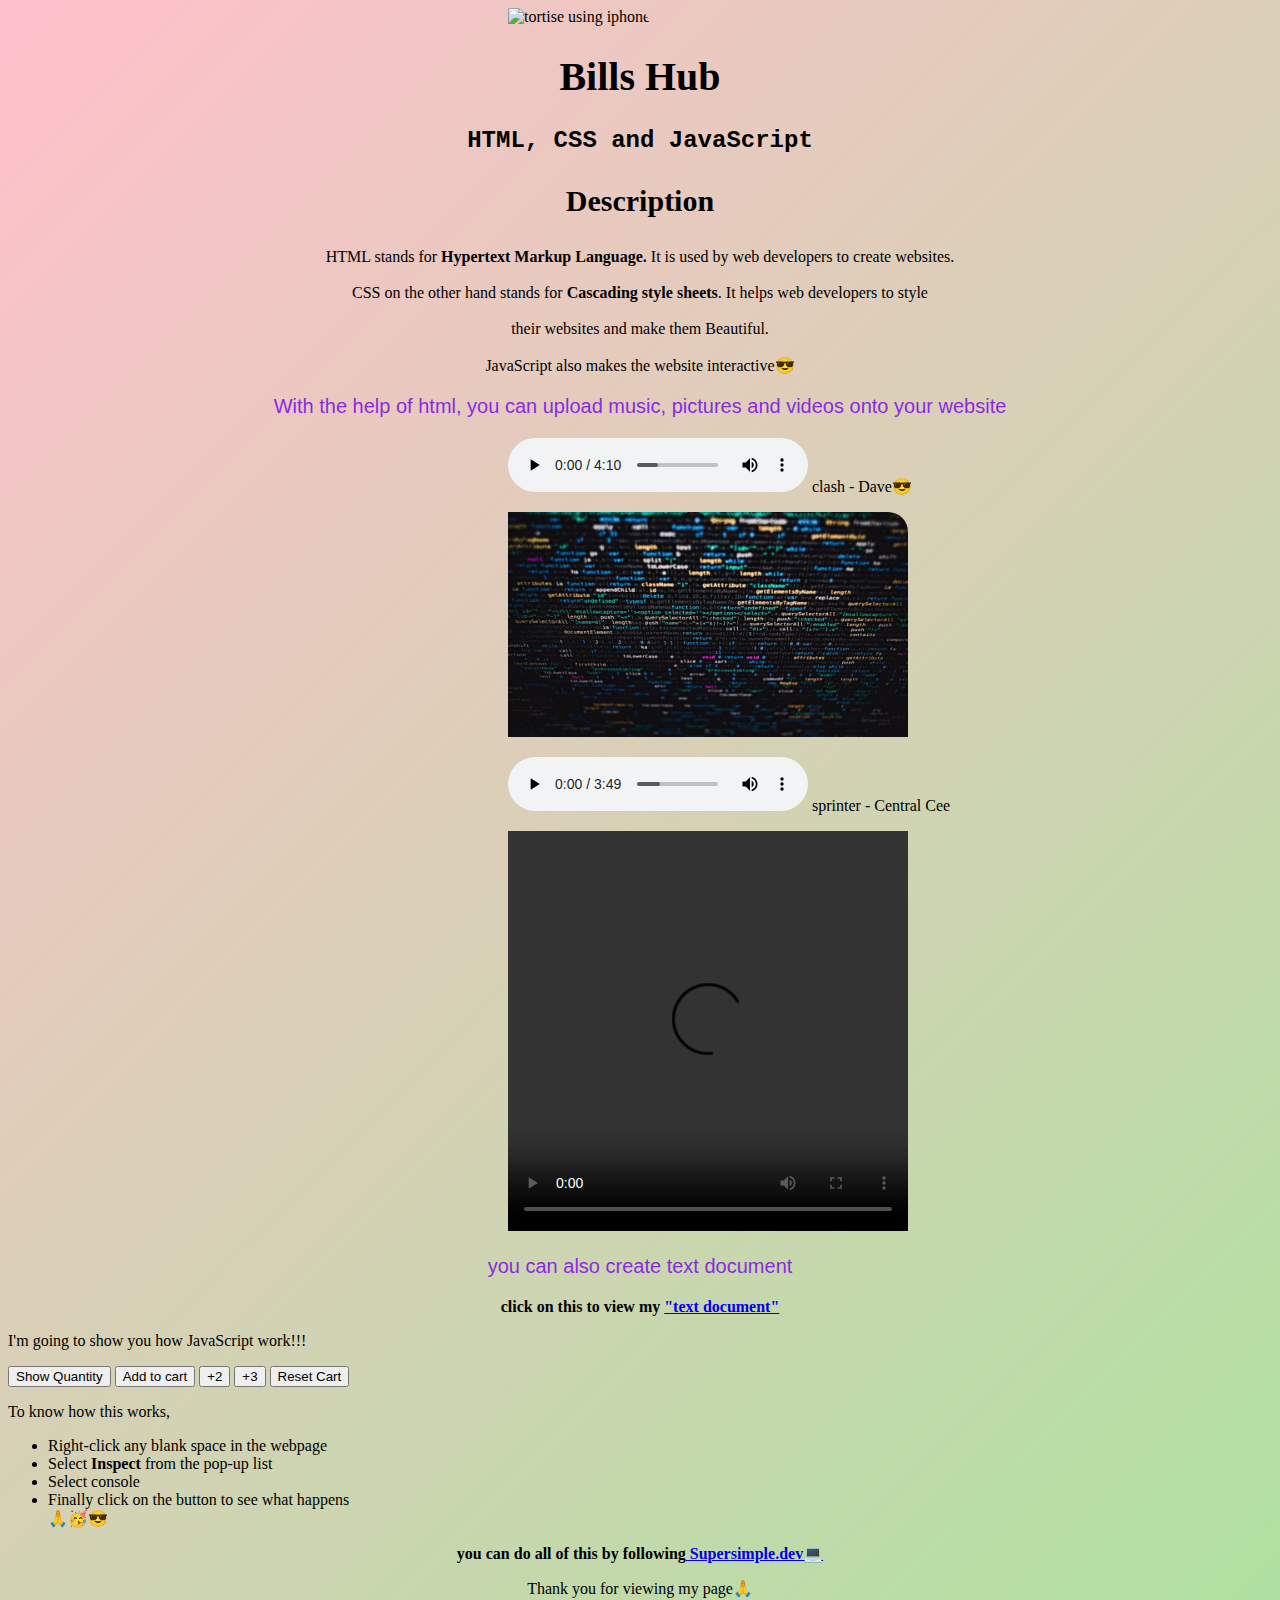
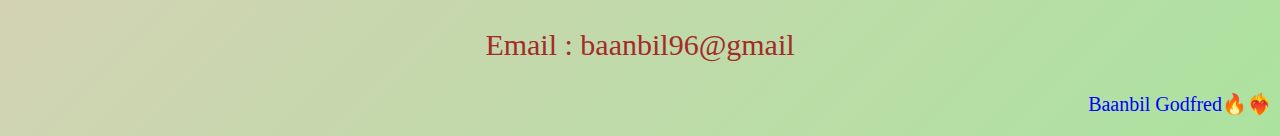
==== index.html @ 0c0faf3a "Update index.html" ====
<!DOCTYPE html>
<html>
  <head>
    <title>Bills hub</title>
    <img title="tortise using iphone" class="img" src="_391a39c0-5e1f-49b0-b87d-25e274b.jpeg" width="400px">
    <link rel="stylesheet" href="styles/style.css">
  </head>
  <body>
    <h1 title="Founder - Baanbil Godfred" class="hub">Bills Hub</h1>

    <h2 class="html">HTML, CSS and JavaScript</h2>

    <h3 class="des">Description</h3>

    <!--Description-->
    <p class="Description">HTML stands for <strong>Hypertext Markup Language.</strong> It is used by web developers to create websites.<br><br>CSS on the other hand stands for <strong>Cascading style sheets</strong>. It helps web developers to style<br><br> their websites and make them Beautiful. <br><br>JavaScript also makes the website interactive😎</p>

    <!--Example-->
    <p class="example">With the help of html, you can upload music, pictures and videos onto your website</p>

    <!--Music-->
    <p class="audio"><audio src="audio/y2mate.com - Dave  Clash ft Stormzy.mp3" controls type="audio/mp3"></audio> clash - Dave😎</p>
   <img class="img" src="img home/4711267.jpg" width="400px">
   <p class="audio"><audio src="audio/y2mate.com - Central Cee x Dave  Sprinter Music Video.mp3" controls type="audio/mp3"></audio> sprinter - Central Cee </p>

   <!--video-->
   <p class="vid1"><video src="audio/Snapinsta.app_video_46904392_979229813571376_402633004812048877_n.mp4" controls type="video/mp4" width="400px" height="400px" title="Darwin n9❤️‍🔥🔥"></video></p>
  </body>

  <p class="example">you can also create text document</p>

  <!--link-->
  <p class="link1">click on this to view my <a href="text.html">"text document"</a></p>
  </div>

  <!--Javascript cart-->
  <div>
  <p>I'm going to show you how JavaScript work!!! </p>
  <button onclick="
    console.log(`Cart Quantity: ${cartQuantity}`)
  ">Show Quantity</button>

  <button onclick="
    cartQuantity ++ ;
    console.log(`Cart Quantity: ${cartQuantity}`)
  ">Add to cart</button>

  <button onclick="
    cartQuantity +=2 ;
    console.log(`Cart Quantity: ${cartQuantity}`)
  ">+2</button>

  <button onclick="
    cartQuantity +=3 ;
    console.log(`Cart Quantity: ${cartQuantity}`)
  ">+3</button>
<button onclick="
  cartQuantity= 0 ;
  console.log(`Cart was reset`)
  console.log(`Cart quantity: ${cartQuantity}`)
">Reset Cart</button>
  <script>
    let cartQuantity = 0;
  </script>

  <p>To know how this works,</p>
  <ul>
    <li>Right-click any blank space in the webpage</li>
    <li>Select <strong>Inspect</strong> from the pop-up list</li>
    <li>Select console</li>
    <li>Finally click on the button to see what happens</li>
    🙏🥳😎
  </ul>
  </div>

  <p class="link1">you can do all of this by following<a href="https://youtu.be/G3e-cpL7ofc"> Supersimple.dev💻</a></p>

  <div Style="text-align: center;">
    <p>Thank you for viewing my page🙏</p>
    <footer>
      <p class="email">Email : baanbil96@gmail</p>
    </footer>
  </div>

<p class="baanbil">Baanbil Godfred🔥❤️‍🔥</p>
</html>
---- styles/style.css ----
.img{
  padding-left:500px;
  border-start-end-radius: 20px;
}

body{
  background: linear-gradient(-45deg, black, yellow, lightgreen, pink);
  background-size: 400% 400%;
  animation: gradientBG 15s ease infinite;
}

@keyframes gradientBG {
  0%{
    background-position : 0% 50%;
  }
  50%{
    background-position: 100% 50%;
  }
  100%{
    background-position: 0% 50%;
  }
}

.hub{
  text-align:center;
  font-size:40px;
  font-style:bold;
  font-family:Georgia, 'Times New Roman', Times, serif;
}

.html{
  text-align:center;
  font-family:'Courier New', Courier, monospace;
}

.Description{
  text-align:center;
}

.des{
  text-align:center;
  font-size:30px;
}

.example{
  text-align: center;
  font-style:bold;
  font-size:20px;
  font-family:arial;
  color:blueviolet;
}

.audio{
  margin-left:500px;
}

.link1{
  text-align:center;
  font-weight:bold;
}

.vid1{
  margin-left:500px;
}

.email{
  text-align: center;
  color:brown;
  font-size:30px;
}

.baanbil{
  text-align: right;
  font-size:20px;
  color:blue;
}
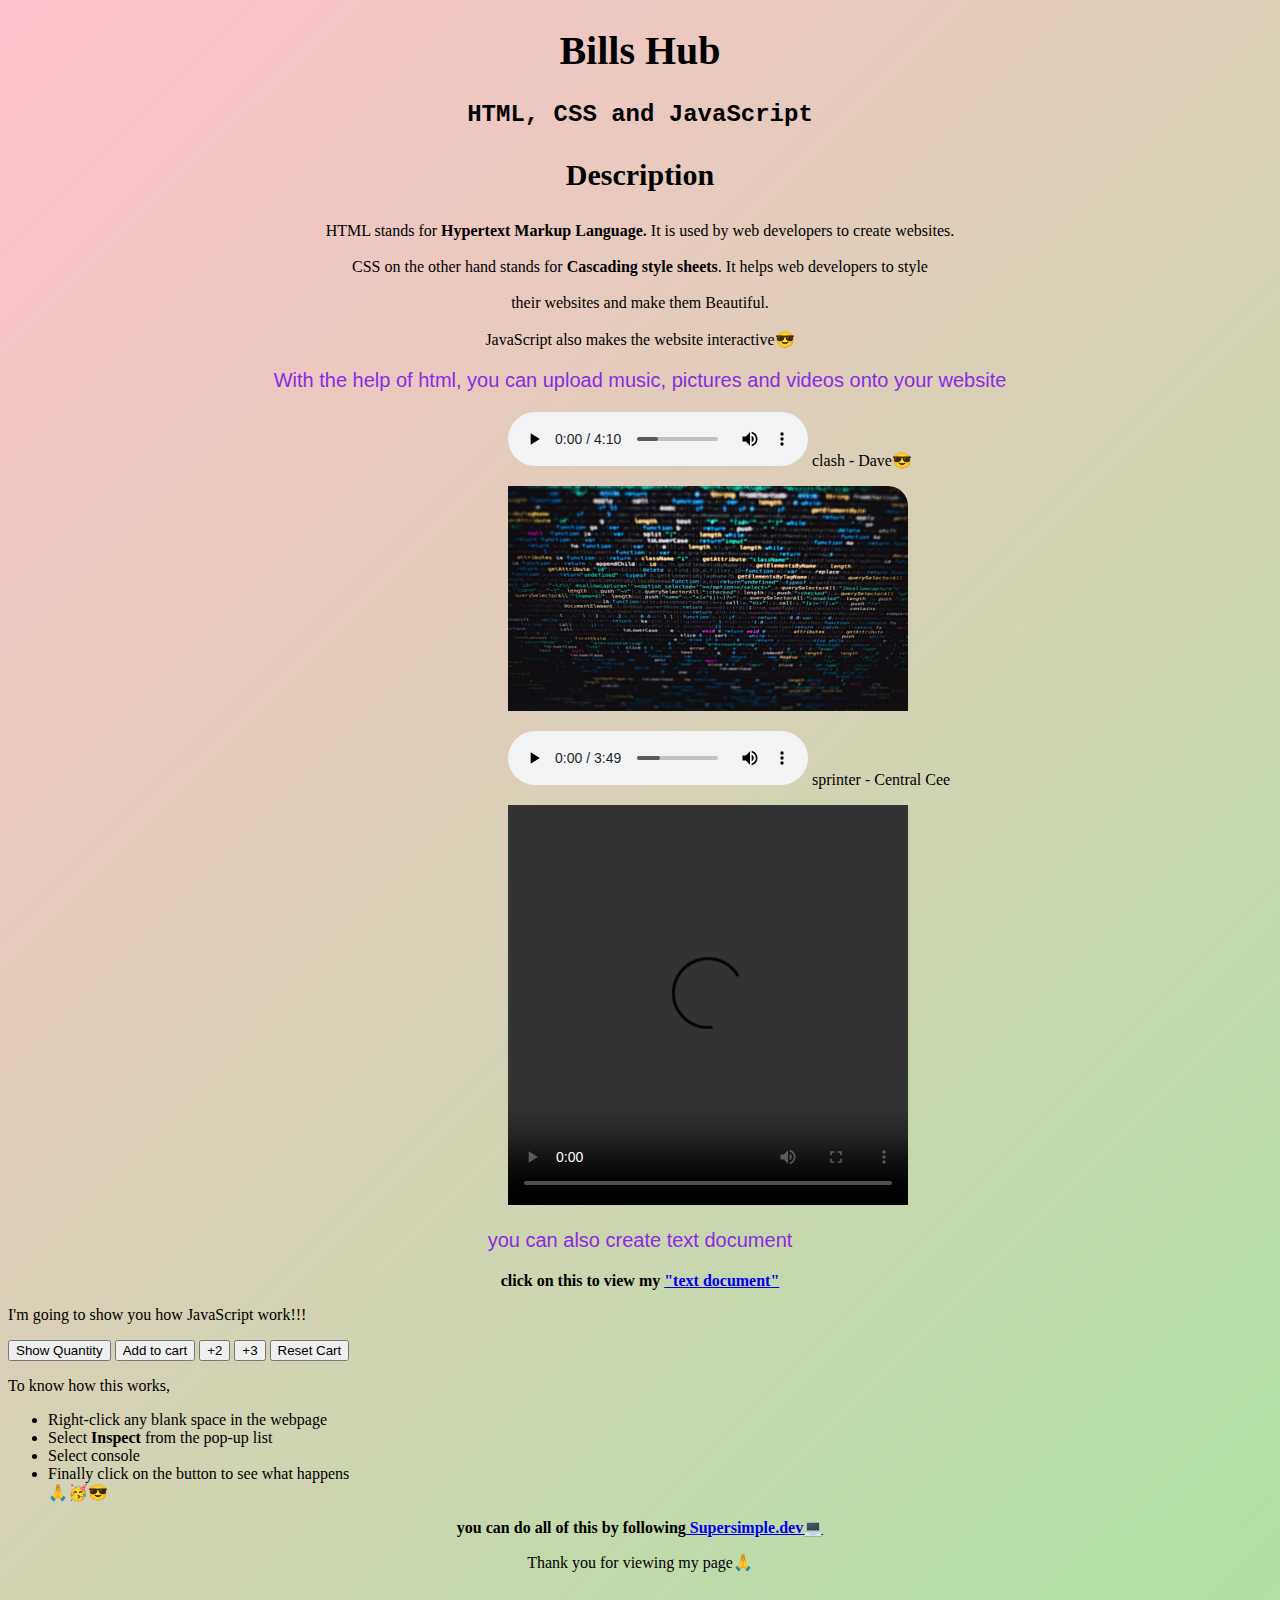
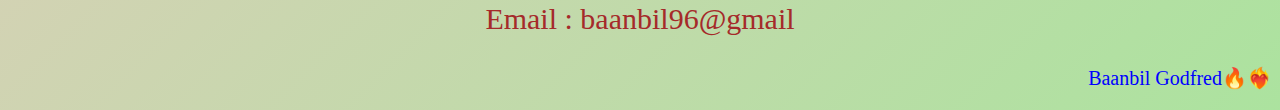
==== commit 13616a9c: "Update index.html" ====
--- a/index.html
+++ b/index.html
@@ -2,7 +2,6 @@
 <html>
   <head>
     <title>Bills hub</title>
-    <img title="tortise using iphone" class="img" src="_391a39c0-5e1f-49b0-b87d-25e274b.jpeg" width="400px">
     <link rel="stylesheet" href="styles/style.css">
   </head>
   <body>
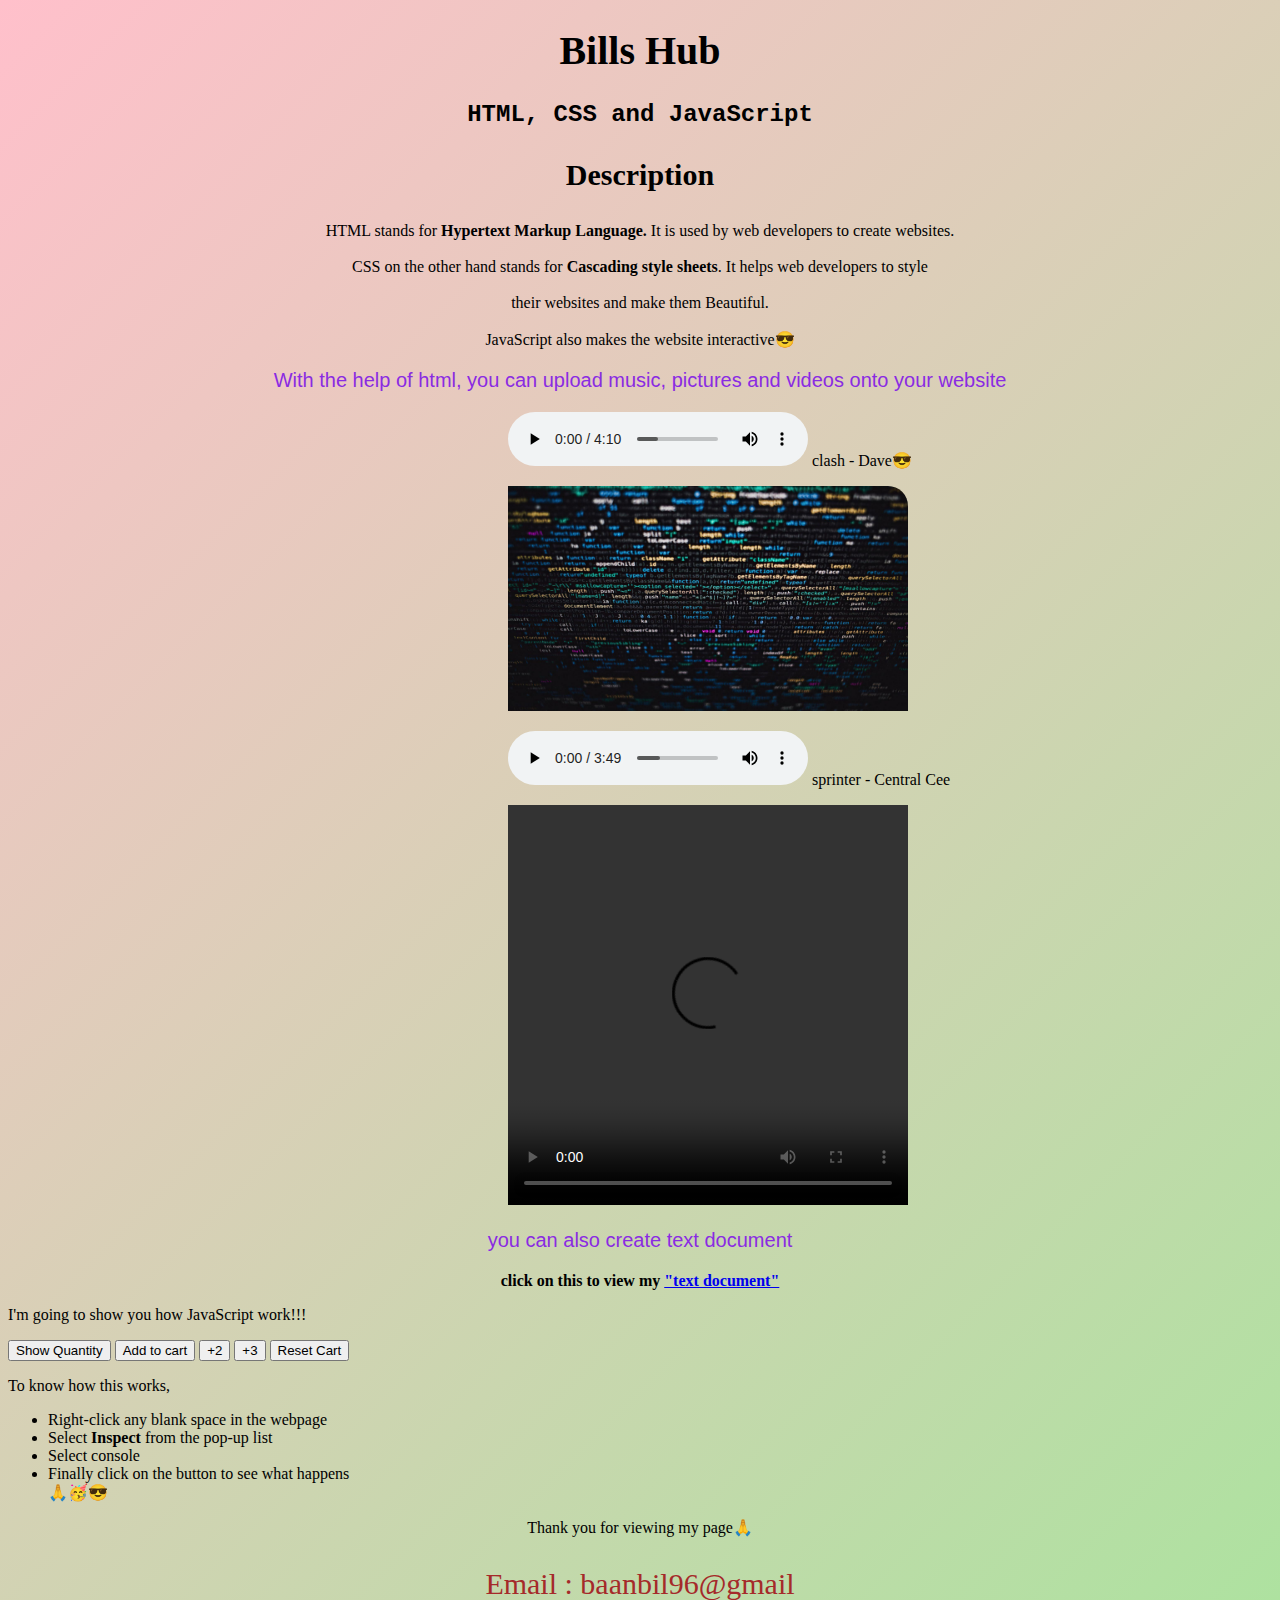
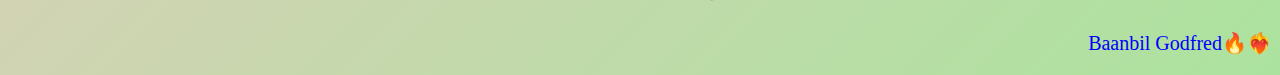
==== commit 4cccc134: "Update index.html" ====
--- a/index.html
+++ b/index.html
@@ -72,8 +72,6 @@
   </ul>
   </div>
 
-  <p class="link1">you can do all of this by following<a href="https://youtu.be/G3e-cpL7ofc"> Supersimple.dev💻</a></p>
-
   <div Style="text-align: center;">
     <p>Thank you for viewing my page🙏</p>
     <footer>
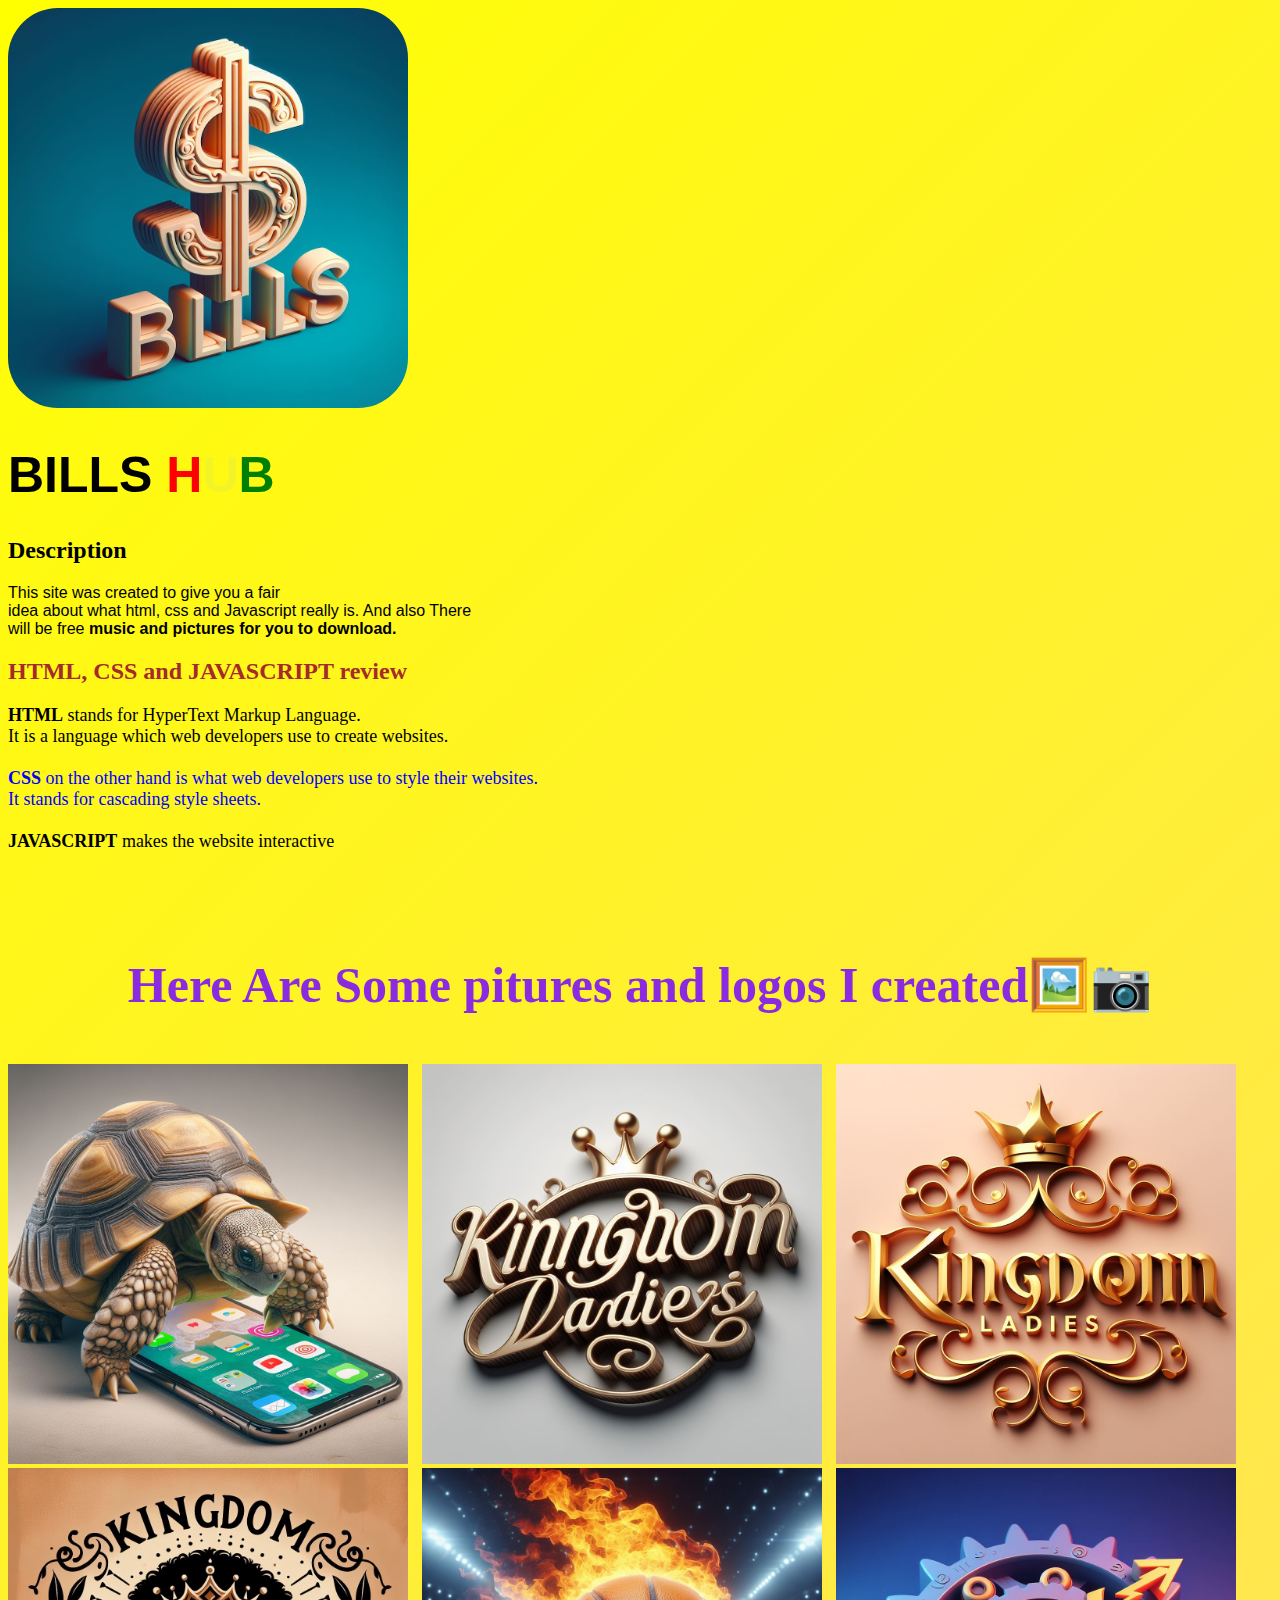
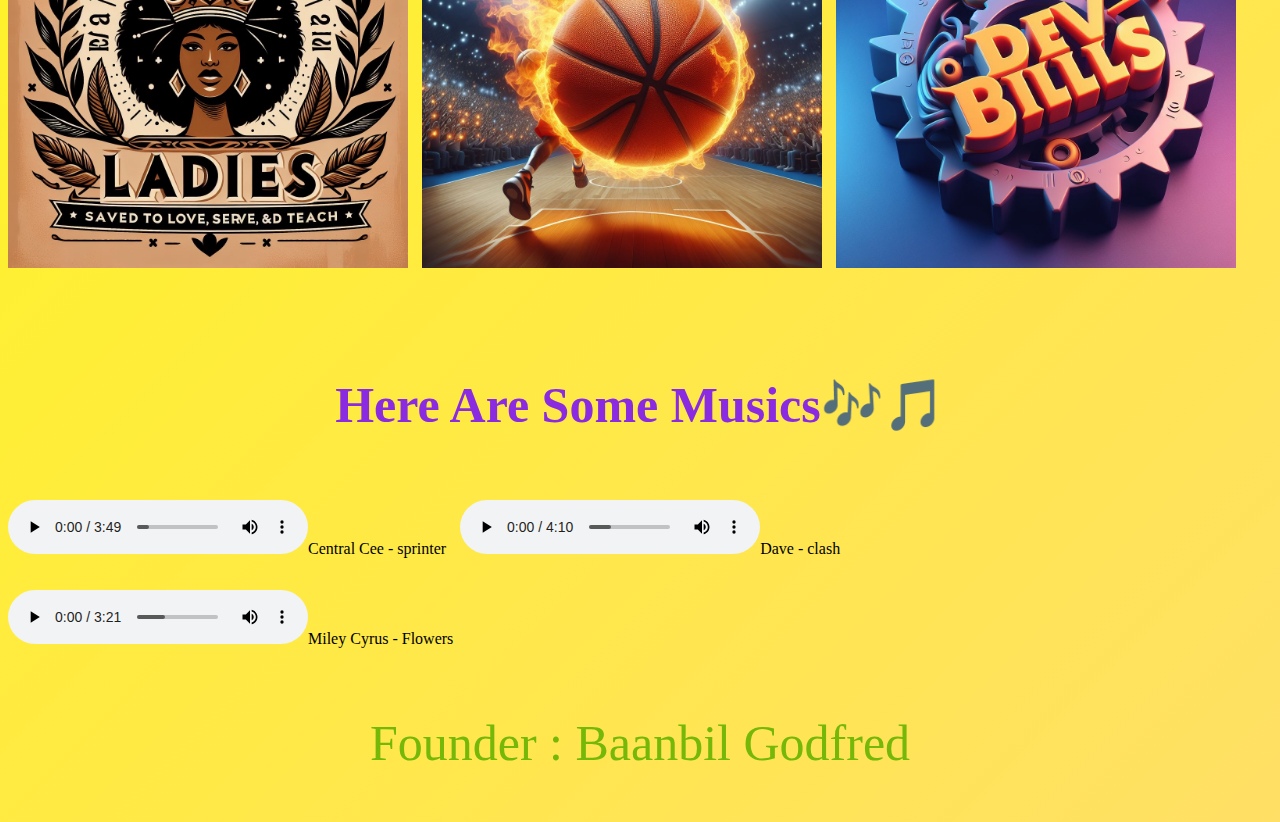
==== commit e7c1f7a6: "Add files via upload" ====
--- a/index.html
+++ b/index.html
@@ -1,83 +1,65 @@
 <!DOCTYPE html>
-<html>
+<html lang="en">
   <head>
-    <title>Bills hub</title>
+    <meta chartset="UT-8"> 
+    <title>Bills Hub</title>
     <link rel="stylesheet" href="styles/style.css">
   </head>
   <body>
-    <h1 title="Founder - Baanbil Godfred" class="hub">Bills Hub</h1>
+      <img title="Baanbil Godfred" class="img" src="img home/bills.png" width="400px">
 
-    <h2 class="html">HTML, CSS and JavaScript</h2>
+    <h1 class="topic">BILLS <span style="color:red">H</span><span style="color:rgb(243, 243, 42)">U</span><span style="color:green">B</span></h1>
 
-    <h3 class="des">Description</h3>
+    <h2>Description</h2>
+    <!--Desciption-->
+    <p class="des">This site was created to give you a fair<br>idea about what html, css and Javascript really is. And also There<br> will be free <strong>music and pictures for you to download.</strong></p>
 
-    <!--Description-->
-    <p class="Description">HTML stands for <strong>Hypertext Markup Language.</strong> It is used by web developers to create websites.<br><br>CSS on the other hand stands for <strong>Cascading style sheets</strong>. It helps web developers to style<br><br> their websites and make them Beautiful. <br><br>JavaScript also makes the website interactive😎</p>
+    <!--HTML, CSS and JAVASCRIPT review-->
+    <h2><span style="color:brown">HTML, CSS and JAVASCRIPT review</span></h2>
+    <p class="des2"><strong>HTML</strong> stands for HyperText Markup Language.<br> It is a language which web developers use to create websites.<br><br><span class="des2" style="color:blue"><strong>CSS</strong> on the other hand is what web developers use to style their websites.<br> It stands for cascading style sheets.</span><br><br><strong>JAVASCRIPT</strong> makes the website interactive</p>
+    <p></p><br><br>
 
-    <!--Example-->
-    <p class="example">With the help of html, you can upload music, pictures and videos onto your website</p>
+    <!--Pictures-->
+    <p class="logo">Here Are Some pitures and logos I created🖼️📷</p>
+    <div class="pic">
+      <img src="img home/_391a39c0-5e1f-49b0-b87d-25e274ba74f5.jpeg" width="400px">
+    </div>
 
-    <!--Music-->
-    <p class="audio"><audio src="audio/y2mate.com - Dave  Clash ft Stormzy.mp3" controls type="audio/mp3"></audio> clash - Dave😎</p>
-   <img class="img" src="img home/4711267.jpg" width="400px">
-   <p class="audio"><audio src="audio/y2mate.com - Central Cee x Dave  Sprinter Music Video.mp3" controls type="audio/mp3"></audio> sprinter - Central Cee </p>
+    <div class="pic">
+      <img src="img home/Designer (2).png" width="400px">
+    </div>
 
-   <!--video-->
-   <p class="vid1"><video src="audio/Snapinsta.app_video_46904392_979229813571376_402633004812048877_n.mp4" controls type="video/mp4" width="400px" height="400px" title="Darwin n9❤️‍🔥🔥"></video></p>
+    <div class="pic">
+      <img src="img home/Designer (3).png" width="400px">
+    </div>
+
+    <div class="pic">
+      <img src="img home/Designer (5).png" width="400px">
+    </div>
+
+    <div class="pic">
+      <img src="img home/Designer (10).png" width="400px">
+    </div>
+
+    <div class="pic">
+      <img src="img home/Designer (8).png" width="400px">
+    </div><br><br><br><br>
+    
+    <!--Musics-->
+    <p class="logo">Here Are Some Musics🎶🎵</p>
+    <div class="music">
+      <p><audio src="audio/y2mate.com - Central Cee x Dave  Sprinter Music Video.mp3" controls type="audio/mp3"></audio>Central Cee - sprinter</p>
+    </div>
+
+    <div class="music">
+      <p><audio src="audio/y2mate.com - Dave  Clash ft Stormzy (1).mp3" controls type="audio/mp3"></audio>Dave - clash</p>
+    </div>
+
+    <div class="music">
+      <p><audio src="audio/y2mate.com - Miley Cyrus  Flowers Official Video.mp3" controls type="audio/mp3"></audio>Miley Cyrus - Flowers</p>
+    </div>
+
+    <!--founder-->
+    <p class="founder">Founder : Baanbil Godfred</p>
   </body>
-
-  <p class="example">you can also create text document</p>
-
-  <!--link-->
-  <p class="link1">click on this to view my <a href="text.html">"text document"</a></p>
-  </div>
-
-  <!--Javascript cart-->
-  <div>
-  <p>I'm going to show you how JavaScript work!!! </p>
-  <button onclick="
-    console.log(`Cart Quantity: ${cartQuantity}`)
-  ">Show Quantity</button>
-
-  <button onclick="
-    cartQuantity ++ ;
-    console.log(`Cart Quantity: ${cartQuantity}`)
-  ">Add to cart</button>
-
-  <button onclick="
-    cartQuantity +=2 ;
-    console.log(`Cart Quantity: ${cartQuantity}`)
-  ">+2</button>
-
-  <button onclick="
-    cartQuantity +=3 ;
-    console.log(`Cart Quantity: ${cartQuantity}`)
-  ">+3</button>
-<button onclick="
-  cartQuantity= 0 ;
-  console.log(`Cart was reset`)
-  console.log(`Cart quantity: ${cartQuantity}`)
-">Reset Cart</button>
-  <script>
-    let cartQuantity = 0;
-  </script>
-
-  <p>To know how this works,</p>
-  <ul>
-    <li>Right-click any blank space in the webpage</li>
-    <li>Select <strong>Inspect</strong> from the pop-up list</li>
-    <li>Select console</li>
-    <li>Finally click on the button to see what happens</li>
-    🙏🥳😎
-  </ul>
-  </div>
-
-  <div Style="text-align: center;">
-    <p>Thank you for viewing my page🙏</p>
-    <footer>
-      <p class="email">Email : baanbil96@gmail</p>
-    </footer>
-  </div>
-
-<p class="baanbil">Baanbil Godfred🔥❤️‍🔥</p>
-</html>
+</html>--- a/styles/style.css
+++ b/styles/style.css
@@ -1,76 +1,60 @@
-.img{
-  padding-left:500px;
-  border-start-end-radius: 20px;
+.topic{
+  font-family:Arial;
+  font-size:50px;
+  font-weight:bold;
 }
 
-body{
-  background: linear-gradient(-45deg, black, yellow, lightgreen, pink);
+.des{
+  font-family:Arial;
+  font-size:16px;
+}
+
+.des2{
+  font-size:18px;
+}
+
+.pic{
+  display:inline-block;
+  margin-right: 10px;
+}
+
+.logo{
+  text-align:center;
+  color:blueviolet;
+  font-size:50px;
+  font-weight:bold;
+}
+
+.music{
+  display:inline-block;
+  margin-right:10px;
+}
+
+body {
+  background: linear-gradient(-45deg, black, pink, yellow);
   background-size: 400% 400%;
   animation: gradientBG 15s ease infinite;
 }
 
 @keyframes gradientBG {
-  0%{
-    background-position : 0% 50%;
+  0% {
+    background-position: 0% 50%;
   }
-  50%{
+  50% {
     background-position: 100% 50%;
   }
-  100%{
+  100% {
     background-position: 0% 50%;
   }
 }
 
-.hub{
+.founder{
   text-align:center;
-  font-size:40px;
-  font-style:bold;
-  font-family:Georgia, 'Times New Roman', Times, serif;
+  color:rgb(117, 184, 10);
+  font-size: 50px;
 }
 
-.html{
-  text-align:center;
-  font-family:'Courier New', Courier, monospace;
+.img{
+  border-radius:50px;
+  cursor: pointer;
 }
-
-.Description{
-  text-align:center;
-}
-
-.des{
-  text-align:center;
-  font-size:30px;
-}
-
-.example{
-  text-align: center;
-  font-style:bold;
-  font-size:20px;
-  font-family:arial;
-  color:blueviolet;
-}
-
-.audio{
-  margin-left:500px;
-}
-
-.link1{
-  text-align:center;
-  font-weight:bold;
-}
-
-.vid1{
-  margin-left:500px;
-}
-
-.email{
-  text-align: center;
-  color:brown;
-  font-size:30px;
-}
-
-.baanbil{
-  text-align: right;
-  font-size:20px;
-  color:blue;
-}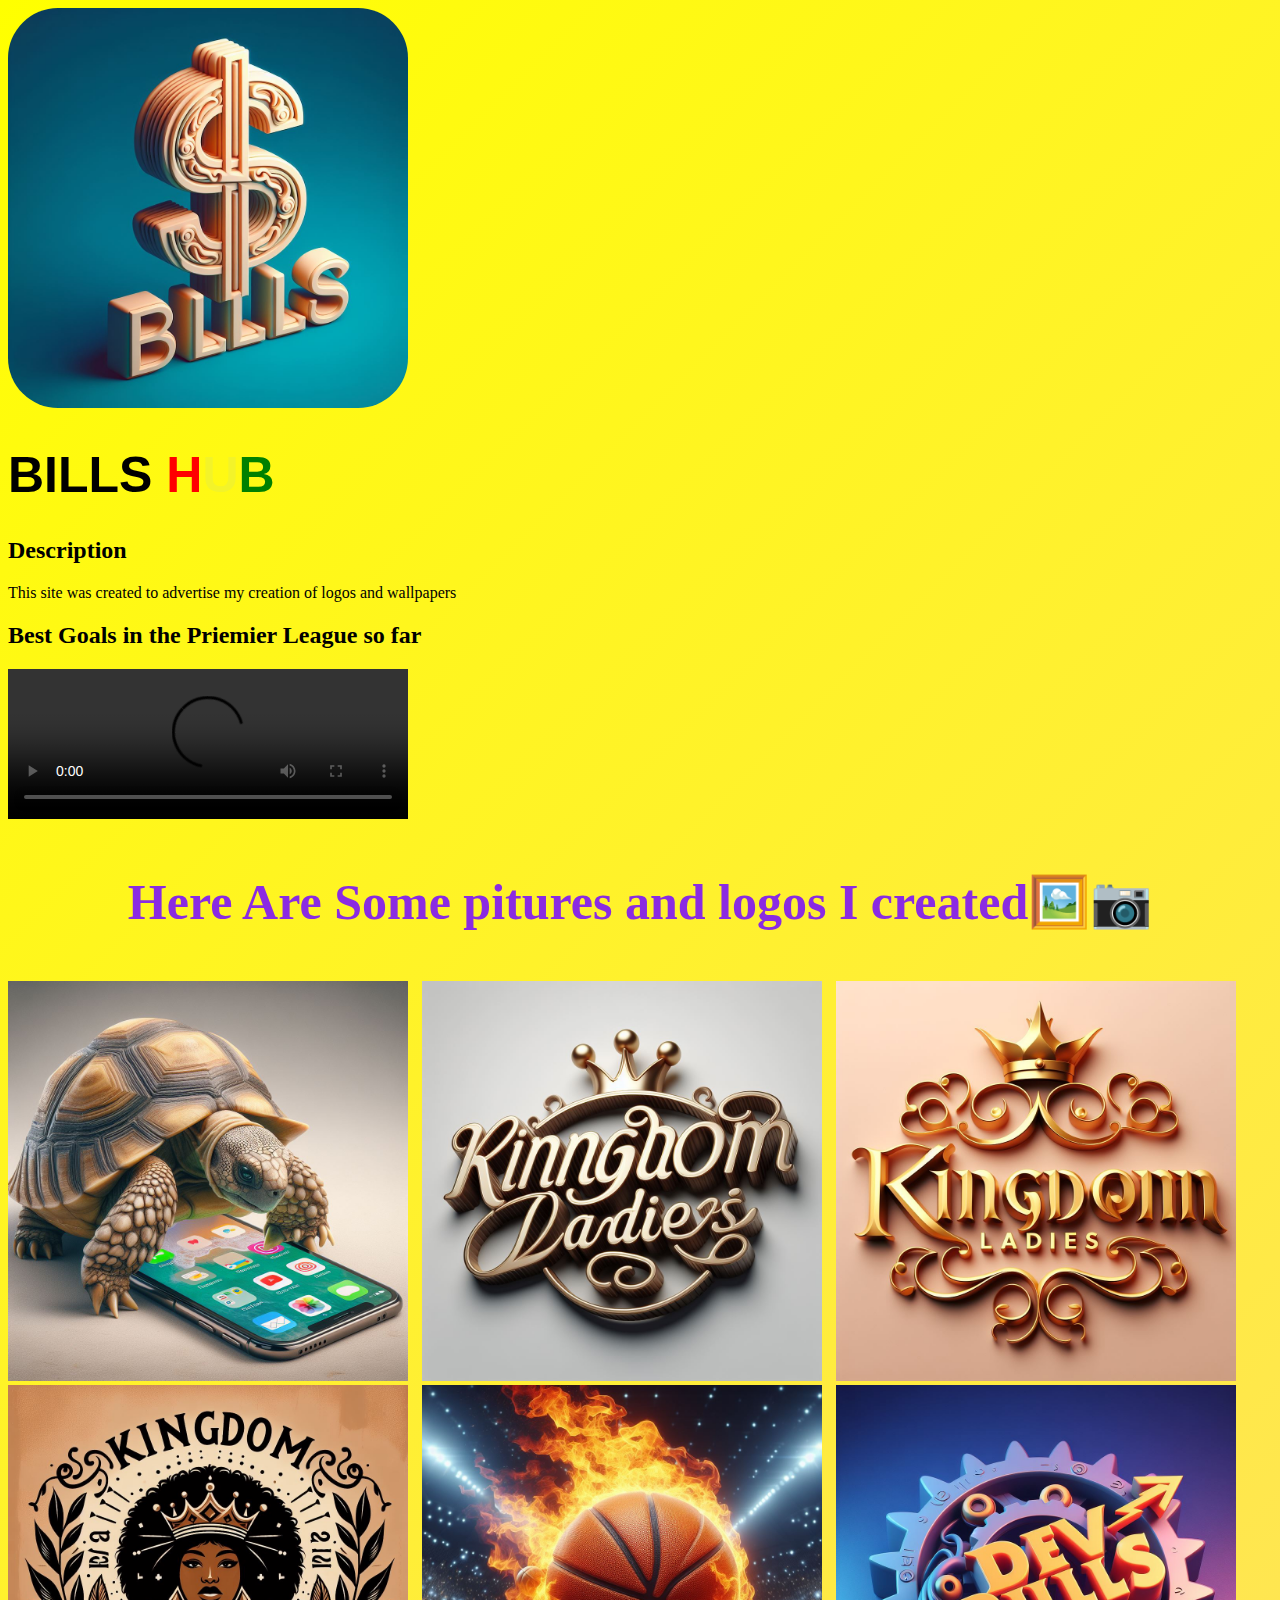
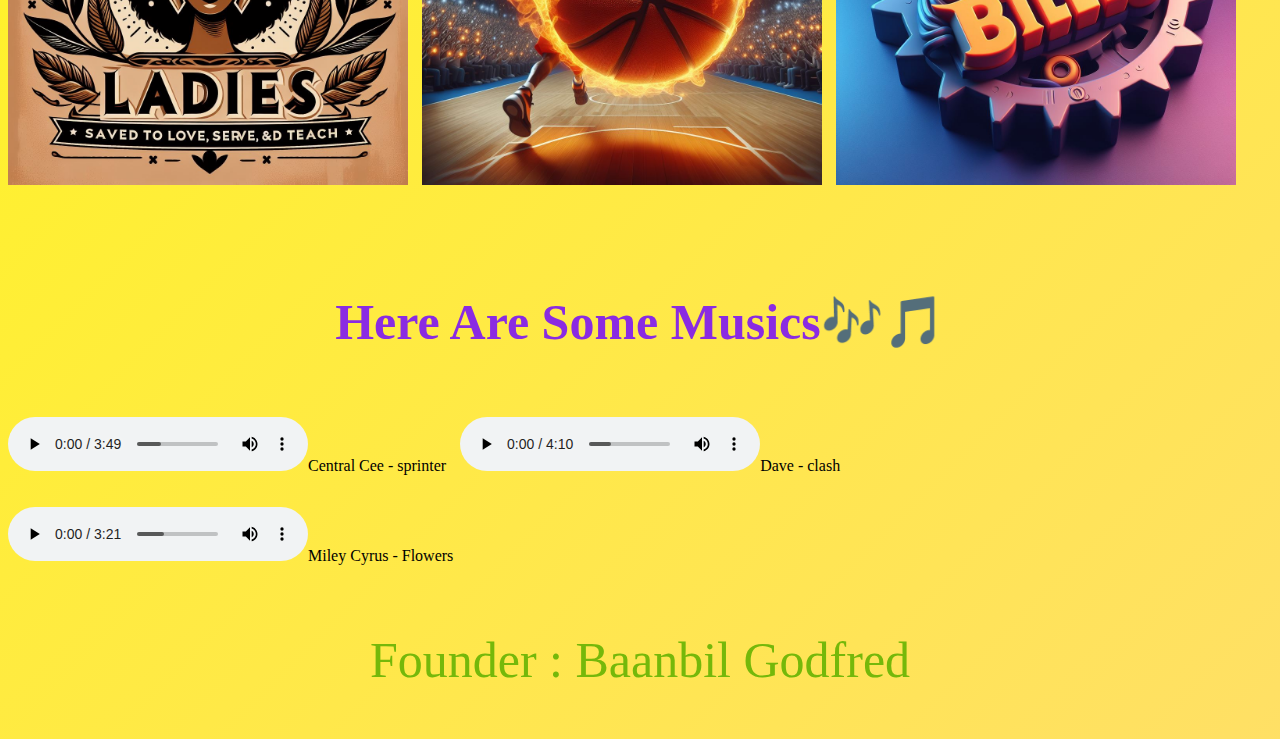
==== commit 5a644b3b: "Update index.html" ====
--- a/index.html
+++ b/index.html
@@ -12,12 +12,14 @@
 
     <h2>Description</h2>
     <!--Desciption-->
-    <p class="des">This site was created to give you a fair<br>idea about what html, css and Javascript really is. And also There<br> will be free <strong>music and pictures for you to download.</strong></p>
+    <p>This site was created to advertise my creation of logos and wallpapers</p>
+    
+    <!--Priemier League-->
+    <h2>Best Goals in the Priemier League so far</h2>
 
-    <!--HTML, CSS and JAVASCRIPT review-->
-    <h2><span style="color:brown">HTML, CSS and JAVASCRIPT review</span></h2>
-    <p class="des2"><strong>HTML</strong> stands for HyperText Markup Language.<br> It is a language which web developers use to create websites.<br><br><span class="des2" style="color:blue"><strong>CSS</strong> on the other hand is what web developers use to style their websites.<br> It stands for cascading style sheets.</span><br><br><strong>JAVASCRIPT</strong> makes the website interactive</p>
-    <p></p><br><br>
+    <div class="PL">
+      <p><video src="Snapinsta.app_video_48639470_9417" controls type="video/mp4" width="400px"></video></p>
+    </div>
 
     <!--Pictures-->
     <p class="logo">Here Are Some pitures and logos I created🖼️📷</p>
@@ -62,4 +64,4 @@
     <!--founder-->
     <p class="founder">Founder : Baanbil Godfred</p>
   </body>
-</html>+</html>
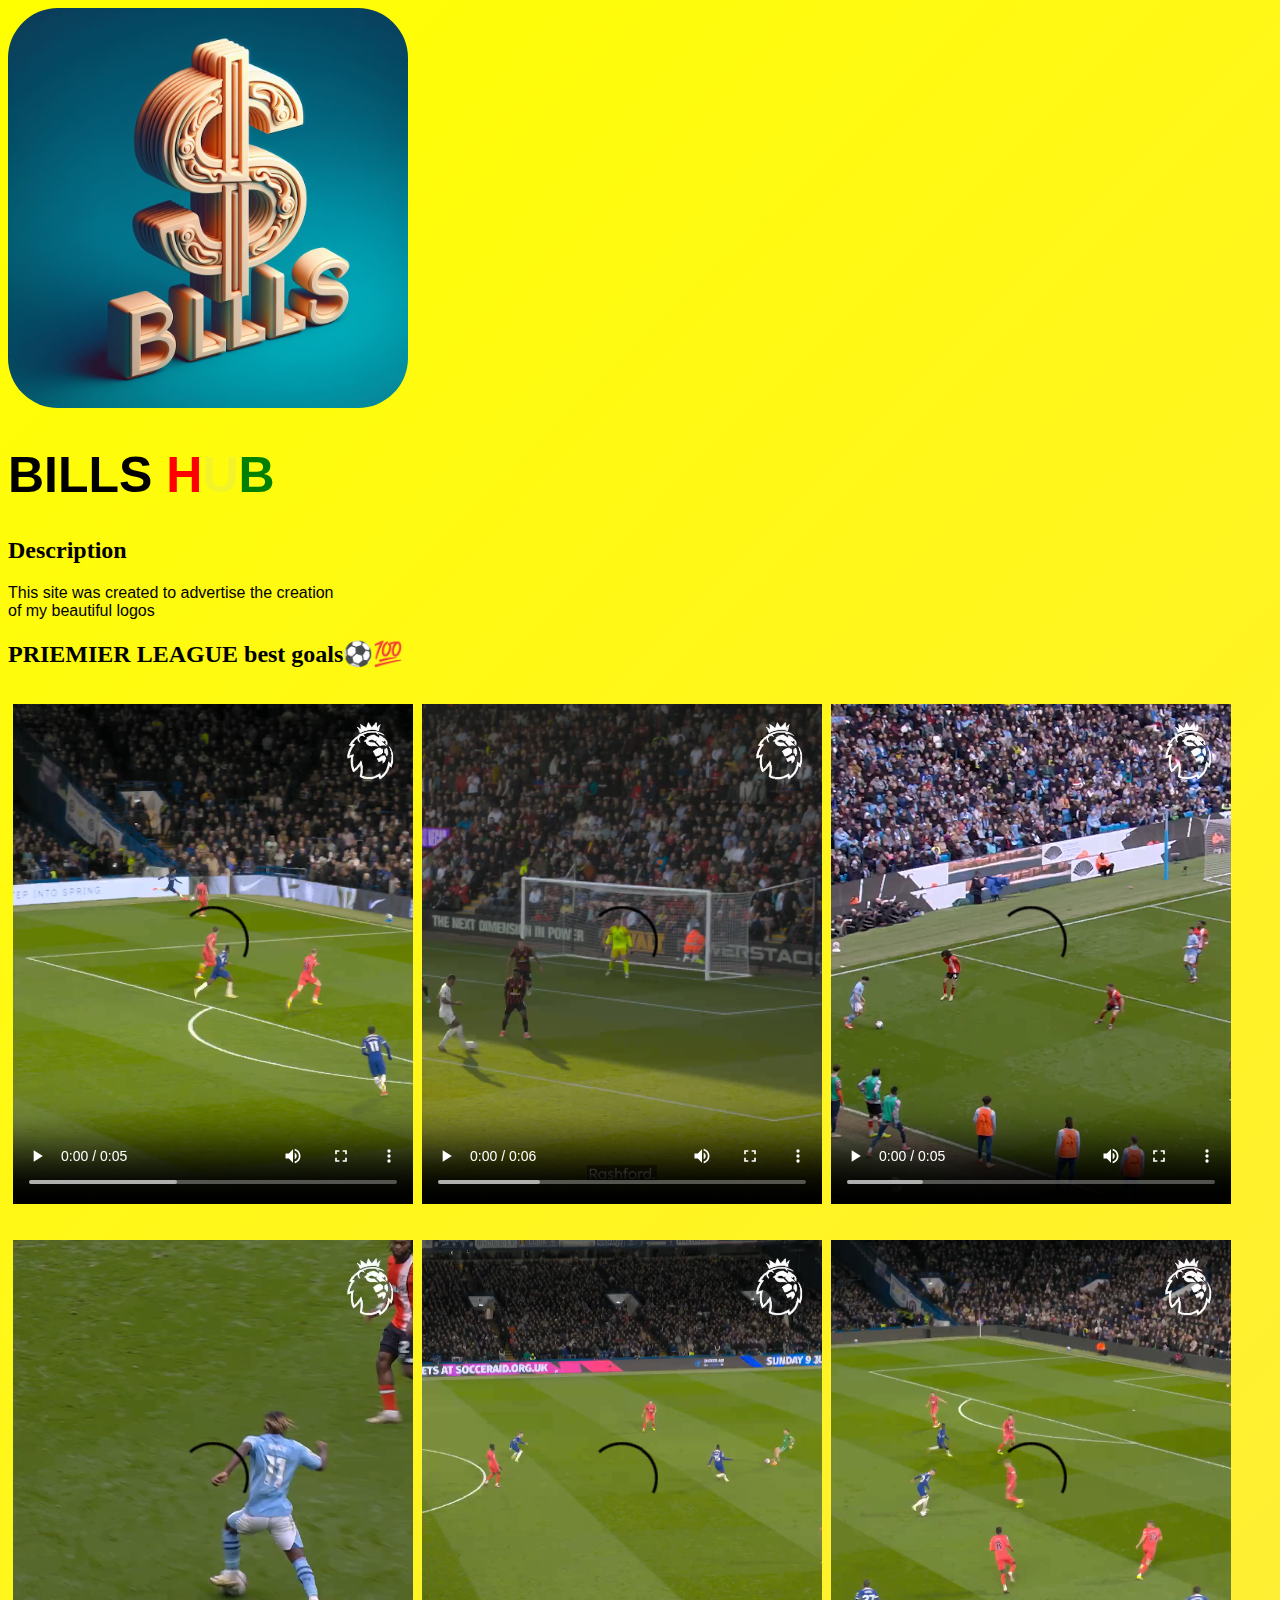
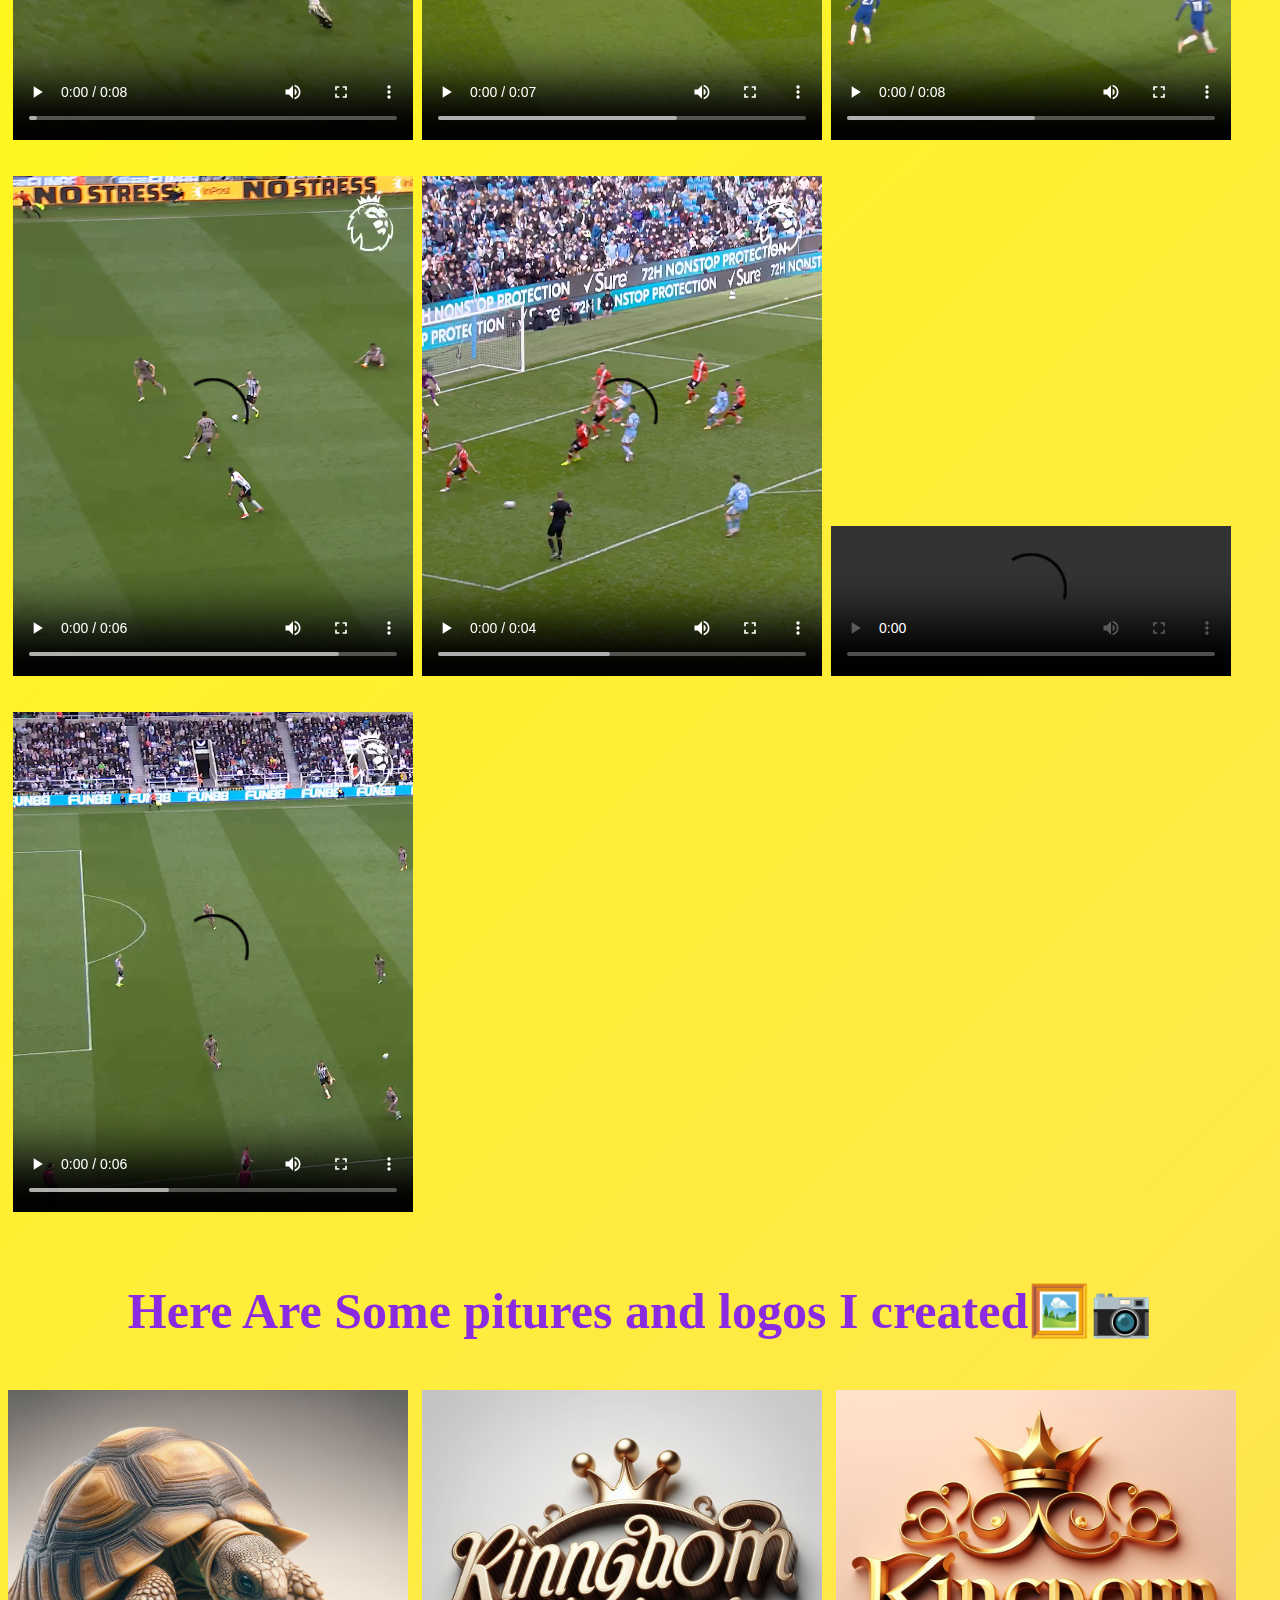
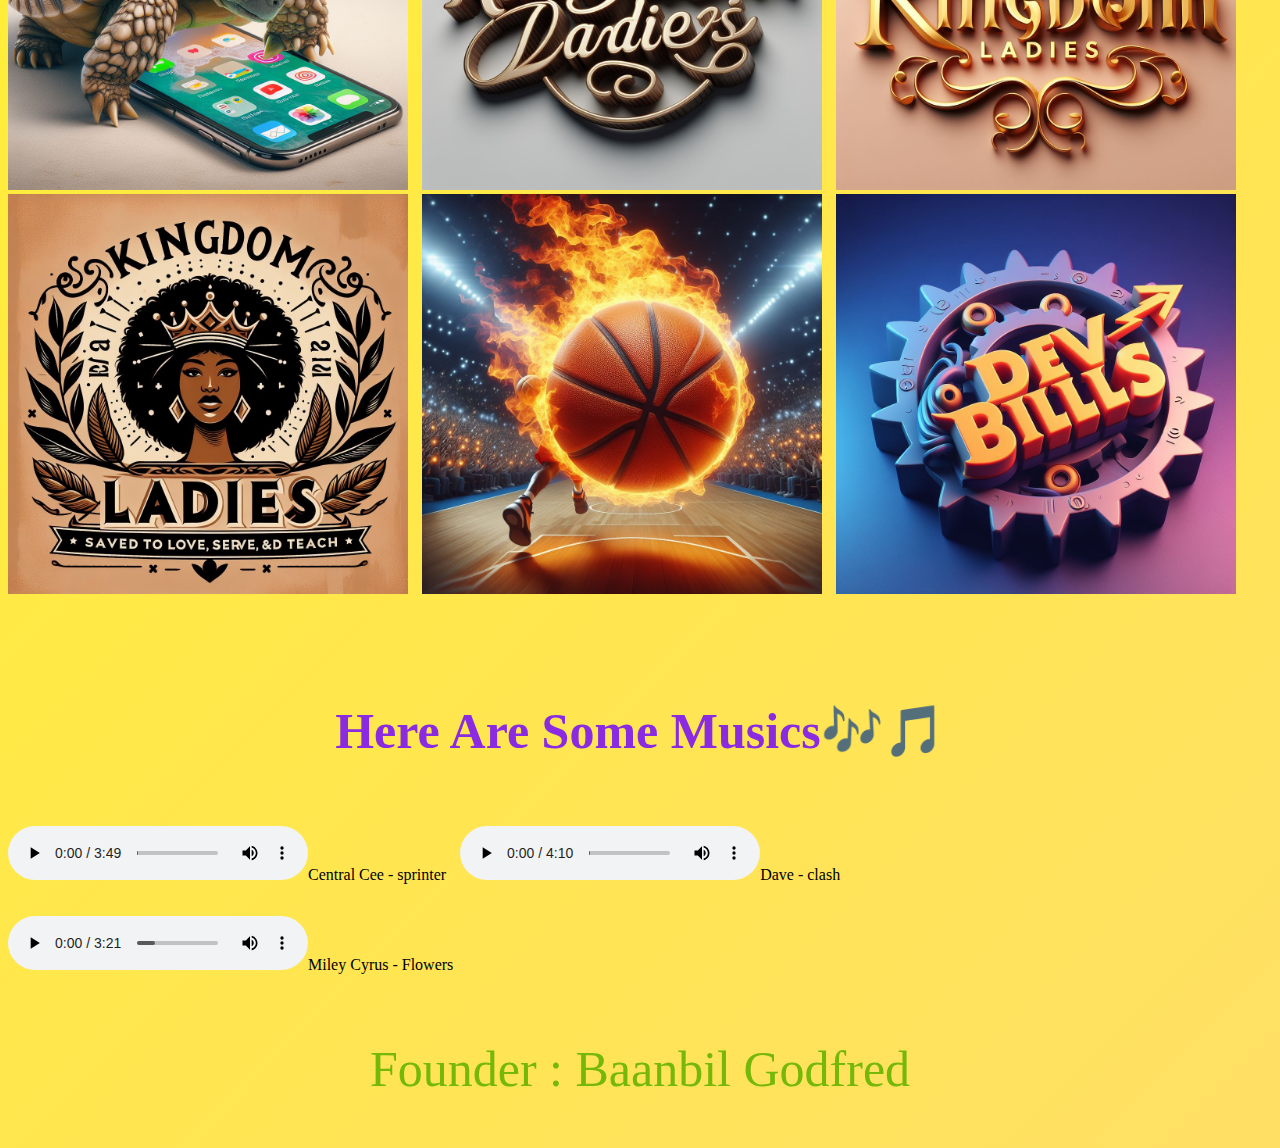
==== commit ea86e002: "Add files via upload" ====
--- a/index.html
+++ b/index.html
@@ -12,15 +12,52 @@
 
     <h2>Description</h2>
     <!--Desciption-->
-    <p>This site was created to advertise my creation of logos and wallpapers</p>
-    
-    <!--Priemier League-->
-    <h2>Best Goals in the Priemier League so far</h2>
+    <p class="des">This site was created to advertise the creation <br>of my beautiful logos</p>
 
-    <div class="PL">
-      <p><video src="Snapinsta.app_video_48639470_9417" controls type="video/mp4" width="400px"></video></p>
+    <h2> PRIEMIER LEAGUE best goals⚽💯</h2>
+
+    <div class="pl">
+      <p><video src="priemier/Snapinsta.app_video_46428523_1489238978342753_3960418476184255092_n.mp4" controls type="video/mp4" width="400px"></video></p>
     </div>
 
+    <div class="pl">
+      <p><video src="priemier/Snapinsta.app_video_48639470_941735844285001_9008909673815733806_n.mp4" controls type="video/mp4" width="400px"></video></p>
+    </div>
+
+    <div class="pl">
+      <p><video src="priemier/Snapinsta.app_video_120169288_735645251778223_4910730027760205316_n.mp4" controls type="video/mp4" width="400px"></video></p>
+    </div>
+
+    
+    <div class="pl">
+      <p><video src="priemier/Snapinsta.app_video_121681506_937622518148167_7230301583927595216_n.mp4" controls type="video/mp4" width="400px"></video></p>
+    </div>
+
+    <div class="pl">
+      <p><video src="priemier/Snapinsta.app_video_122347077_1451175992184790_3162345660349144049_n.mp4" controls type="video/mp4" width="400px"></video></p>
+    </div>
+
+    <div class="pl">
+      <p><video src="priemier/Snapinsta.app_video_317176158_335179832913656_6588805083647423973_n.mp4" controls type="video/mp4" width="400px"></video></p>
+    </div>
+
+    <div class="pl">
+      <p><video src="priemier/Snapinsta.app_video_318218030_1425485401449167_1492113726972848386_n.mp4" controls type="video/mp4" width="400px"></video></p>
+    </div>
+
+    
+    <div class="pl">
+      <p><video src="priemier/Snapinsta.app_video_322670767_916672450253256_4938417933543031707_n.mp4" controls type="video/mp4" width="400px"></video></p>
+    </div>
+
+        
+    <div class="pl">
+      <p><video src="priemier/Snapinsta.app_video_323800236_386734261003828_1134088771071974468_n.mp4" controls type="video/mp4" width="400px"></video></p>
+    </div>
+
+    <div class="pl">
+      <p><video src="priemier/Snapinsta.app_video_334039831_638369261796404_7975164768429551765_n.mp4" controls type="video/mp4" width="400px"></video></p>
+    </div>
     <!--Pictures-->
     <p class="logo">Here Are Some pitures and logos I created🖼️📷</p>
     <div class="pic">
@@ -64,4 +101,4 @@
     <!--founder-->
     <p class="founder">Founder : Baanbil Godfred</p>
   </body>
-</html>
+</html>--- a/styles/style.css
+++ b/styles/style.css
@@ -58,3 +58,8 @@
   border-radius:50px;
   cursor: pointer;
 }
+
+.pl{
+  display: inline-block;
+  margin-left: 5px;
+}
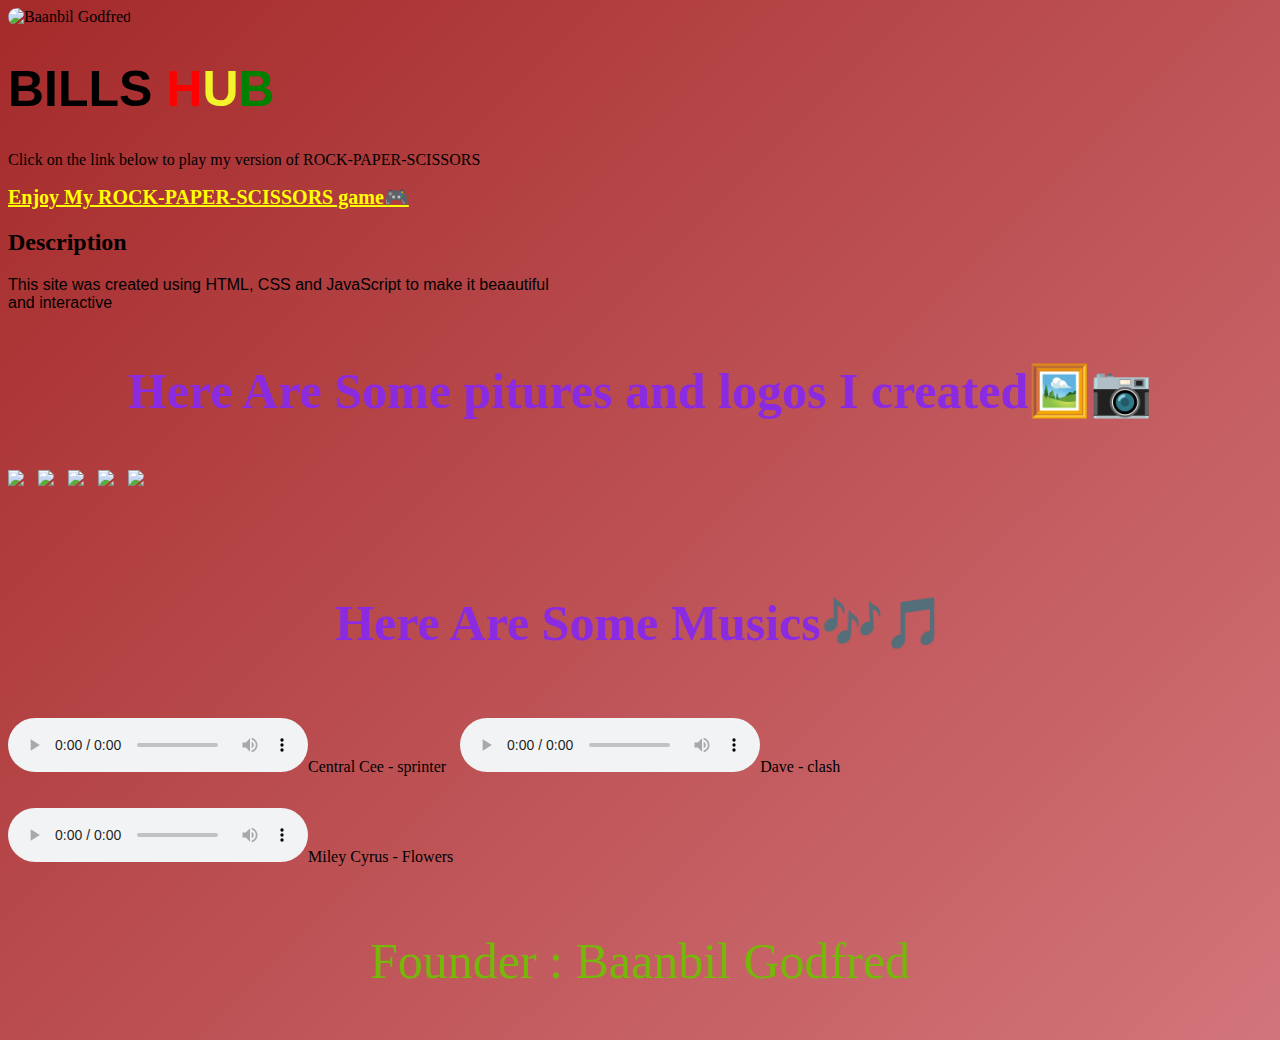
==== commit d6dc84d4: "Add files via upload" ====
--- a/index.html
+++ b/index.html
@@ -10,60 +10,18 @@
 
     <h1 class="topic">BILLS <span style="color:red">H</span><span style="color:rgb(243, 243, 42)">U</span><span style="color:green">B</span></h1>
 
+    <p>Click on the link below to play my version of ROCK-PAPER-SCISSORS</p>
+
+    <a class="game" href="10-rock-paper-scissors copy.html">Enjoy My ROCK-PAPER-SCISSORS game🎮</a>
+
+        <!-- Background music -->
+        <audio src="C:\Users\23350\Desktop\Bills Hub\audio\y2mate.com - Dave  Clash ft Stormzy (1).mp3" autoplay loop></audio>
     <h2>Description</h2>
     <!--Desciption-->
-    <p class="des">This site was created to advertise the creation <br>of my beautiful logos</p>
+    <p class="des">This site was created using HTML, CSS and JavaScript to make it beaautiful<br>and interactive</p>
 
-    <h2> PRIEMIER LEAGUE best goals⚽💯</h2>
-
-    <div class="pl">
-      <p><video src="priemier/Snapinsta.app_video_46428523_1489238978342753_3960418476184255092_n.mp4" controls type="video/mp4" width="400px"></video></p>
-    </div>
-
-    <div class="pl">
-      <p><video src="priemier/Snapinsta.app_video_48639470_941735844285001_9008909673815733806_n.mp4" controls type="video/mp4" width="400px"></video></p>
-    </div>
-
-    <div class="pl">
-      <p><video src="priemier/Snapinsta.app_video_120169288_735645251778223_4910730027760205316_n.mp4" controls type="video/mp4" width="400px"></video></p>
-    </div>
-
-    
-    <div class="pl">
-      <p><video src="priemier/Snapinsta.app_video_121681506_937622518148167_7230301583927595216_n.mp4" controls type="video/mp4" width="400px"></video></p>
-    </div>
-
-    <div class="pl">
-      <p><video src="priemier/Snapinsta.app_video_122347077_1451175992184790_3162345660349144049_n.mp4" controls type="video/mp4" width="400px"></video></p>
-    </div>
-
-    <div class="pl">
-      <p><video src="priemier/Snapinsta.app_video_317176158_335179832913656_6588805083647423973_n.mp4" controls type="video/mp4" width="400px"></video></p>
-    </div>
-
-    <div class="pl">
-      <p><video src="priemier/Snapinsta.app_video_318218030_1425485401449167_1492113726972848386_n.mp4" controls type="video/mp4" width="400px"></video></p>
-    </div>
-
-    
-    <div class="pl">
-      <p><video src="priemier/Snapinsta.app_video_322670767_916672450253256_4938417933543031707_n.mp4" controls type="video/mp4" width="400px"></video></p>
-    </div>
-
-        
-    <div class="pl">
-      <p><video src="priemier/Snapinsta.app_video_323800236_386734261003828_1134088771071974468_n.mp4" controls type="video/mp4" width="400px"></video></p>
-    </div>
-
-    <div class="pl">
-      <p><video src="priemier/Snapinsta.app_video_334039831_638369261796404_7975164768429551765_n.mp4" controls type="video/mp4" width="400px"></video></p>
-    </div>
     <!--Pictures-->
     <p class="logo">Here Are Some pitures and logos I created🖼️📷</p>
-    <div class="pic">
-      <img src="img home/_391a39c0-5e1f-49b0-b87d-25e274ba74f5.jpeg" width="400px">
-    </div>
-
     <div class="pic">
       <img src="img home/Designer (2).png" width="400px">
     </div>
--- a/styles/style.css
+++ b/styles/style.css
@@ -31,7 +31,7 @@
 }
 
 body {
-  background: linear-gradient(-45deg, black, pink, yellow);
+  background: linear-gradient(-45deg, black, pink, brown);
   background-size: 400% 400%;
   animation: gradientBG 15s ease infinite;
 }
@@ -55,7 +55,7 @@
 }
 
 .img{
-  border-radius:50px;
+  border-radius:200px;
   cursor: pointer;
 }
 
@@ -63,3 +63,9 @@
   display: inline-block;
   margin-left: 5px;
 }
+
+.game{
+  color: yellow;
+  font-weight: bold;
+  font-size:20px;
+}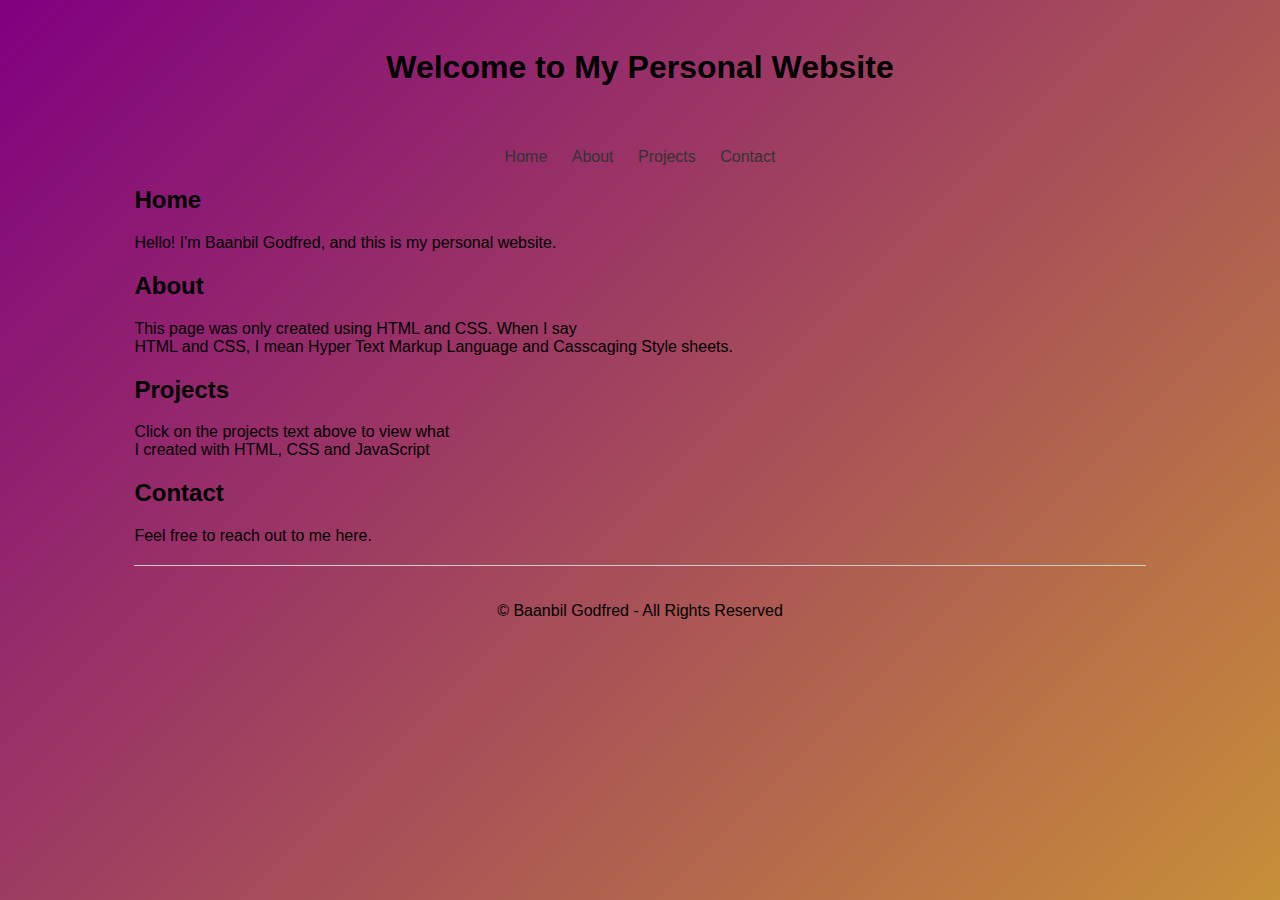
==== commit 912fc8b4: "Add files via upload" ====
--- a/index.html
+++ b/index.html
@@ -1,62 +1,69 @@
 <!DOCTYPE html>
 <html lang="en">
-  <head>
-    <meta chartset="UT-8"> 
-    <title>Bills Hub</title>
-    <link rel="stylesheet" href="styles/style.css">
-  </head>
-  <body>
-      <img title="Baanbil Godfred" class="img" src="img home/bills.png" width="400px">
+<head>
+    <meta charset="UTF-8">
+    <title>Bills Website</title>
+    <link rel="icon" href="bills.png">
+    <style>
+        body { font-family: Arial, sans-serif; }
+        .container { width: 80%; margin: auto; }
+        header { text-align: center; padding: 20px; }
+        nav { text-align: center; margin: 20px 0; }
+        nav a { margin: 0 10px; text-decoration: none; color: #333; }
+        footer { text-align: center; padding: 20px; margin-top: 20px; border-top: 1px solid #ccc; }
 
-    <h1 class="topic">BILLS <span style="color:red">H</span><span style="color:rgb(243, 243, 42)">U</span><span style="color:green">B</span></h1>
+        body{background: linear-gradient(-45deg, pink, yellow, purple);
+             background-size: 400% 400%;
+              animation: gradientBG 15s ease infinite;
+            }
 
-    <p>Click on the link below to play my version of ROCK-PAPER-SCISSORS</p>
+        @keyframes gradientBG{
+            0%{
+                background-position: 0% 50%;
+            } 50% {
+                background-position: 100% 50%;
+            } 100% {
+                background-position: 0% 50%;
+            }
+        }
+    </style>
+</head>
+<body>
+    <div class="container">
+        <header>
+            <h1>Welcome to My Personal Website</h1>
+        </header>
+        
+        <nav>
+            <a href="#home">Home</a>
+            <a href="#about">About</a>
+            <a href="11-todo-lists.html">Projects</a>
+            <a href="#contact">Contact</a>
+        </nav>
 
-    <a class="game" href="10-rock-paper-scissors copy.html">Enjoy My ROCK-PAPER-SCISSORS game🎮</a>
+        <section id="home">
+            <h2>Home</h2>
+            <p>Hello! I'm Baanbil Godfred, and this is my personal website.</p>
+        </section>
 
-        <!-- Background music -->
-        <audio src="C:\Users\23350\Desktop\Bills Hub\audio\y2mate.com - Dave  Clash ft Stormzy (1).mp3" autoplay loop></audio>
-    <h2>Description</h2>
-    <!--Desciption-->
-    <p class="des">This site was created using HTML, CSS and JavaScript to make it beaautiful<br>and interactive</p>
+        <section id="about">
+            <h2>About</h2>
+            <p>This page was only created using HTML and CSS. When I say<br>HTML and CSS, I mean Hyper Text Markup Language and Casscaging Style sheets.</p>
+        </section>
 
-    <!--Pictures-->
-    <p class="logo">Here Are Some pitures and logos I created🖼️📷</p>
-    <div class="pic">
-      <img src="img home/Designer (2).png" width="400px">
+        <section id="projects">
+            <h2>Projects</h2>
+            <p>Click on the projects text above to view what<br>I created with HTML, CSS and JavaScript</p>
+        </section>
+
+        <section id="contact">
+            <h2>Contact</h2>
+            <p>Feel free to reach out to me here.</p>
+        </section>
+
+        <footer>
+            <p>© Baanbil Godfred - All Rights Reserved</p>
+        </footer>
     </div>
-
-    <div class="pic">
-      <img src="img home/Designer (3).png" width="400px">
-    </div>
-
-    <div class="pic">
-      <img src="img home/Designer (5).png" width="400px">
-    </div>
-
-    <div class="pic">
-      <img src="img home/Designer (10).png" width="400px">
-    </div>
-
-    <div class="pic">
-      <img src="img home/Designer (8).png" width="400px">
-    </div><br><br><br><br>
-    
-    <!--Musics-->
-    <p class="logo">Here Are Some Musics🎶🎵</p>
-    <div class="music">
-      <p><audio src="audio/y2mate.com - Central Cee x Dave  Sprinter Music Video.mp3" controls type="audio/mp3"></audio>Central Cee - sprinter</p>
-    </div>
-
-    <div class="music">
-      <p><audio src="audio/y2mate.com - Dave  Clash ft Stormzy (1).mp3" controls type="audio/mp3"></audio>Dave - clash</p>
-    </div>
-
-    <div class="music">
-      <p><audio src="audio/y2mate.com - Miley Cyrus  Flowers Official Video.mp3" controls type="audio/mp3"></audio>Miley Cyrus - Flowers</p>
-    </div>
-
-    <!--founder-->
-    <p class="founder">Founder : Baanbil Godfred</p>
-  </body>
-</html>+</body>
+</html>
